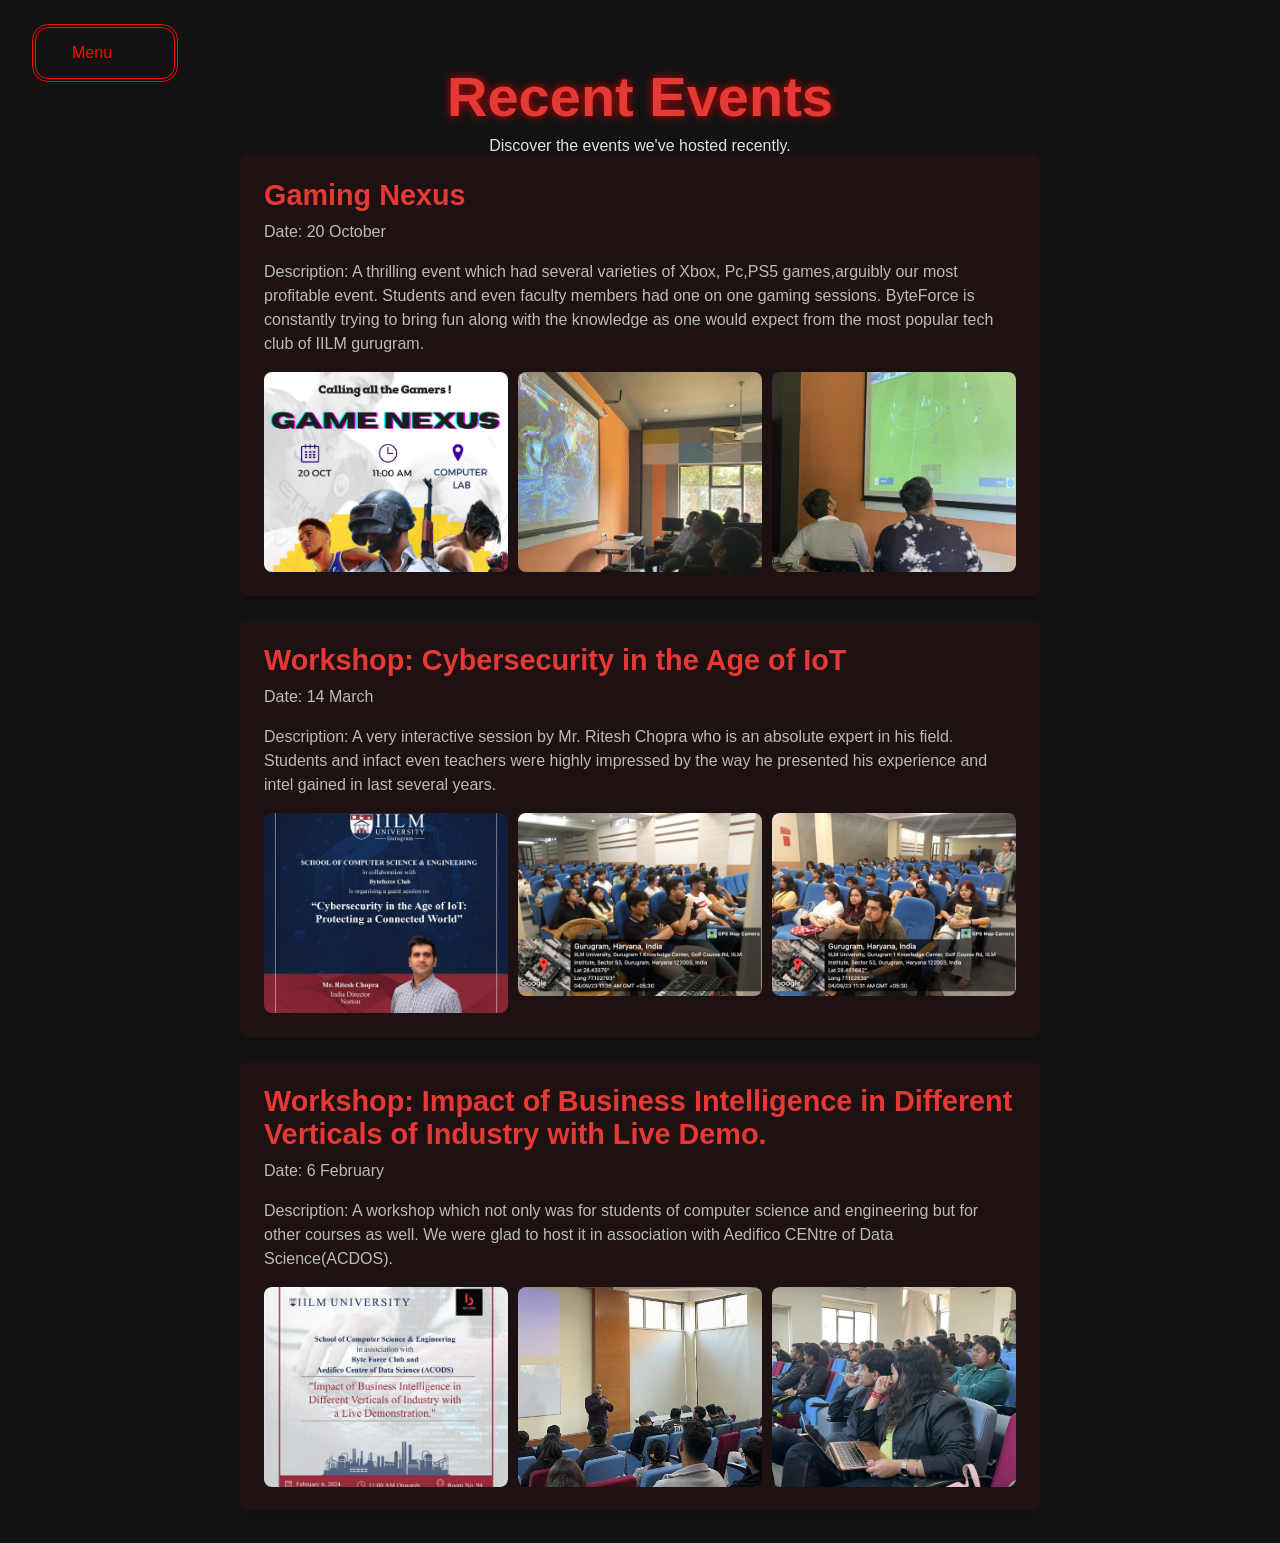
==== recentevents.html @ ecdb11dd "recent events and better menu prototype v2" ====
<!DOCTYPE html>
<html lang="en">
<head>
    <meta charset="UTF-8">
    <meta name="viewport" content="width=device-width, initial-scale=1.0">
    <title>Recent Events</title>
    <link rel="stylesheet" href="recentevents.css">
</head>
<body>

    <header>
        <div class="menu">
            <div class="item">
              <a href="#" class="link">
                <span> Menu </span>
                <svg viewBox="0 0 360 360" xml:space="preserve">
                 
                </svg>
              </a>
              <div class="submenu">
                <div class="submenu-item">
                  <a href="index.html" class="submenu-link"> Home </a>
                </div>
                <div class="submenu-item">
                  <a href="recentevents.html" class="submenu-link"> Recent Events </a>
                </div>
                <div class="submenu-item">
                  <a href="https://chat.whatsapp.com/F66XFyVVIzmDs82f0uHvsl" class="submenu-link"> Whatsapp Gc (join if interested) </a>
                </div>
                <div class="submenu-item">
                  <a href="#" class="submenu-link">Web Under Development </a>
                </div>
              </div>
            </div>
          </div>
        
    
       
    </header>


 <h1 id="glowheading">Recent Events</h1>
        <p>Discover the events we've hosted recently.</p>
    <section class="events">
        <div class="event-card">
            <h2>Gaming Nexus</h2>
            <p>Date: 20 October</p>
            <p>Description: A thrilling event which had several varieties of Xbox, Pc,PS5 games,arguibly our most profitable event. Students and even faculty members had one on one gaming sessions. ByteForce is constantly trying to bring fun along with the knowledge as one would expect from the most popular tech club of IILM gurugram.  </p>
            <div class="event-images">
                <img src="1re1.jpg" alt="Debugging Challenge 1">
                <img src="1re3.jpg" alt="Debugging Challenge 2">
                <img src="1re2.jpg" alt="Debugging Challenge 3">
            </div>
        </div>

        <div class="event-card">
            <h2>Workshop: Cybersecurity in the Age of IoT</h2>
            <p>Date: 14 March</p>
            <p>Description: A very interactive session by Mr. Ritesh Chopra who is an absolute expert in his field. Students and infact even teachers were highly impressed by the way he presented his experience and intel gained in last several years.</p>
            <div class="event-images">
                <img src="2re1.jpg" alt="Code Marathon 1">
                <img src="2re2.jpg" alt="Code Marathon 2">
                <img src="2re3.jpg" alt="Code Marathon 3">
            </div>
        </div>

        <div class="event-card">
            <h2>Workshop: Impact of Business Intelligence in Different Verticals of Industry with Live Demo.</h2>
            <p>Date: 6 February</p>
            <p>Description: A workshop which not only was for students of computer science and engineering but for other courses as well. We were glad to host it in association with Aedifico CENtre of Data Science(ACDOS).</p>
            <div class="event-images">
                <img src="3re1.jpg" alt="Find the Output Round 1">
                <img src="3re2.jpg" alt="Find the Output Round 2">
                <img src="3re3.jpg" alt="Find the Output Round 3">
            </div>
        </div>

        <!-- Add more event cards as needed -->
    </section>
 <script> function showPopup() {
    const popup = document.getElementById("popup");
    popup.style.display = "block";
    setTimeout(closePopup, 5000);
}

function closePopup() {
    document.getElementById("popup").style.display = "none";
}

// Show popup 2 seconds after page load
window.onload = function () {
    setTimeout(showPopup, 2000);
};
</script>
</body>
</html>
---- recentevents.css ----
/* Global Styles */
* {
    margin: 0;
    padding: 0;
    box-sizing: border-box;
    font-family: Arial, sans-serif;
}

/* Body Styling */
body {
    background-color: #121212;
    color: #e0e0e0;
    display: flex;
    flex-direction: column;
    align-items: center;
    padding: 2rem;
    position: relative;
}

h1 {
  font-size: 3.5rem;
  margin-bottom: 0.5rem;
  color: #e53935;
  text-shadow: 0 0 10px rgba(255, 0, 0, 0.8);
}


.menu {
    font-size: 16px;
    line-height: 1.6;
    color: #ffffff;
    top: 1rem;  /* Adjust this for desired distance from the top */
    left: 1rem;
    width: fit-content;
    display: flex;
    list-style: none;
    position: fixed;
    padding-left: 1rem;
    padding-top: 0.5rem;
  }
  
  .menu a {
    text-decoration: none;
    color: inherit;
    font-family: inherit;
    font-size: inherit;
    line-height: inherit;
  }
  
  .menu .link {
    position: relative;
    display: flex;
    align-items: center;
    justify-content: center;
    gap: 12px;
    padding: 12px 36px;
    border-radius: 16px;
    overflow: hidden;
    transition: all 0.48s cubic-bezier(0.23, 1, 0.32, 1);
  }
  
  .menu .link::after {
    content: "";
    position: absolute;
    top: 0;
    left: 0;
    width: 100%;
    height: 100%;
    background-color: #ff0a0a;
    z-index: -1;
    transform: scaleX(0);
    transform-origin: left;
    transition: transform 0.48s cubic-bezier(0.23, 1, 0.32, 1);
  }
  
  .menu .link svg {
    width: 14px;
    height: 14px;
    fill: #fc0707;
    transition: all 0.48s cubic-bezier(0.23, 1, 0.32, 1);
  }
  
  .menu .item {
    position: relative;
  }
  
  .menu .item .submenu {
    display: flex;
    flex-direction: column;
    align-items: center;
    position: absolute;
    top: 100%;
    border-radius: 0 0 16px 16px;
    left: 0;
    width: 100%;
    overflow: hidden;
    border: 1px solid #cccccc;
    opacity: 0;
    visibility: hidden;
    transform: translateY(-12px);
    transition: all 0.48s cubic-bezier(0.23, 1, 0.32, 1);
    z-index: 1;
    pointer-events: none;
    list-style: none;
  }
  
  .menu .item:hover .submenu {
    opacity: 1;
    visibility: visible;
    transform: translateY(0);
    pointer-events: auto;
    border-top: transparent;
    border-color: #ff0000;
  }
  
  .menu .item:hover .link {
    color: #ffffff;
    border-radius: 16px 16px 0 0;
  }
  
  .menu .item:hover .link::after {
    transform: scaleX(1);
    transform-origin: right;
  }
  
  .menu .item:hover .link svg {
    fill: #ffffff;
    transform: rotate(-180deg);
  }
  
  .submenu .submenu-item {
    width: 100%;
    transition: all 0.48s cubic-bezier(0.23, 1, 0.32, 1);
  }
  
  .submenu .submenu-link {
    display: block;
    padding: 12px 24px;
    width: 100%;
    position: relative;
    text-align: center;
    transition: all 0.48s cubic-bezier(0.23, 1, 0.32, 1);
  }
  
  .submenu .submenu-item:last-child .submenu-link {
    border-bottom: none;
  }
  
  .submenu .submenu-link::before {
    content: "";
    position: absolute;
    top: 0;
    left: 0;
    transform: scaleX(0);
    width: 100%;
    height: 100%;
    background-color: #ff0303;
    z-index: -1;
    transform-origin: left;
    transition: transform 0.48s cubic-bezier(0.23, 1, 0.32, 1);
  }
  
  .submenu .submenu-link:hover:before {
    transform: scaleX(1);
    transform-origin: right;
  }
  
  .submenu .submenu-link:hover {
    color: #ffffff;
  }
  
.menu .link {
    border-style: double;
    color: #fc0707;
    border-width: 0.3rem;
    
}




/* Header Styling */
header {
    text-align: center;
    margin-bottom: 2rem;
    color: #fc0707; /* Updated to a vivid red */
}

header h1 {
    font-size: 2.5rem;
    color: #fc0707; /* Updated to a vivid red */
    margin-bottom: 0.5rem;
}

header p {
    font-size: 1.2rem;
    color: #bbbbbb;
}

/* Event Cards Styling */
.events {
    display: flex;
    flex-direction: column;
    gap: 1.5rem;
    width: 100%;
    max-width: 800px;
}

.event-card {
    background-color: rgba(255, 0, 0, 0.05);
    padding: 1.5rem;
    border-radius: 8px;
    box-shadow: 0 4px 10px rgba(0, 0, 0, 0.2);
    transition: transform 0.3s;
}

.event-card:hover {
    transform: scale(1.02);
}

.event-card h2 {
    font-size: 1.8rem;
    color: #e53935;
    margin-bottom: 0.5rem;
}

.event-card p {
    color: #bbbbbb;
    line-height: 1.5;
    margin-bottom: 1rem;
}

/* Event Images Styling - Similar to 'Our Memories' */
.event-images {
    display: grid;
    grid-template-columns: repeat(auto-fit, minmax(150px, 1fr));
    gap: 10px;
}

.event-images img {
    width: 100%;
    height: auto;
    border-radius: 8px;
    object-fit: cover;
    transition: transform 0.3s;
    max-height: 200px;
}

.event-images img:hover {
    transform: scale(1.05);
}

/* Responsive Adjustments */
@media (max-width: 768px) {
    header h1 {
        font-size: 2rem;
    }

    .event-card h2 {
        font-size: 1.5rem;
    }
}

@media (max-width: 480px) {
    header h1 {
        font-size: 1.8rem;
    }

    header p {
        font-size: 1rem;
    }

    .event-card h2 {
        font-size: 1.4rem;
    }

    .event-images {
        grid-template-columns: repeat(auto-fit, minmax(100px, 1fr));
    }
}
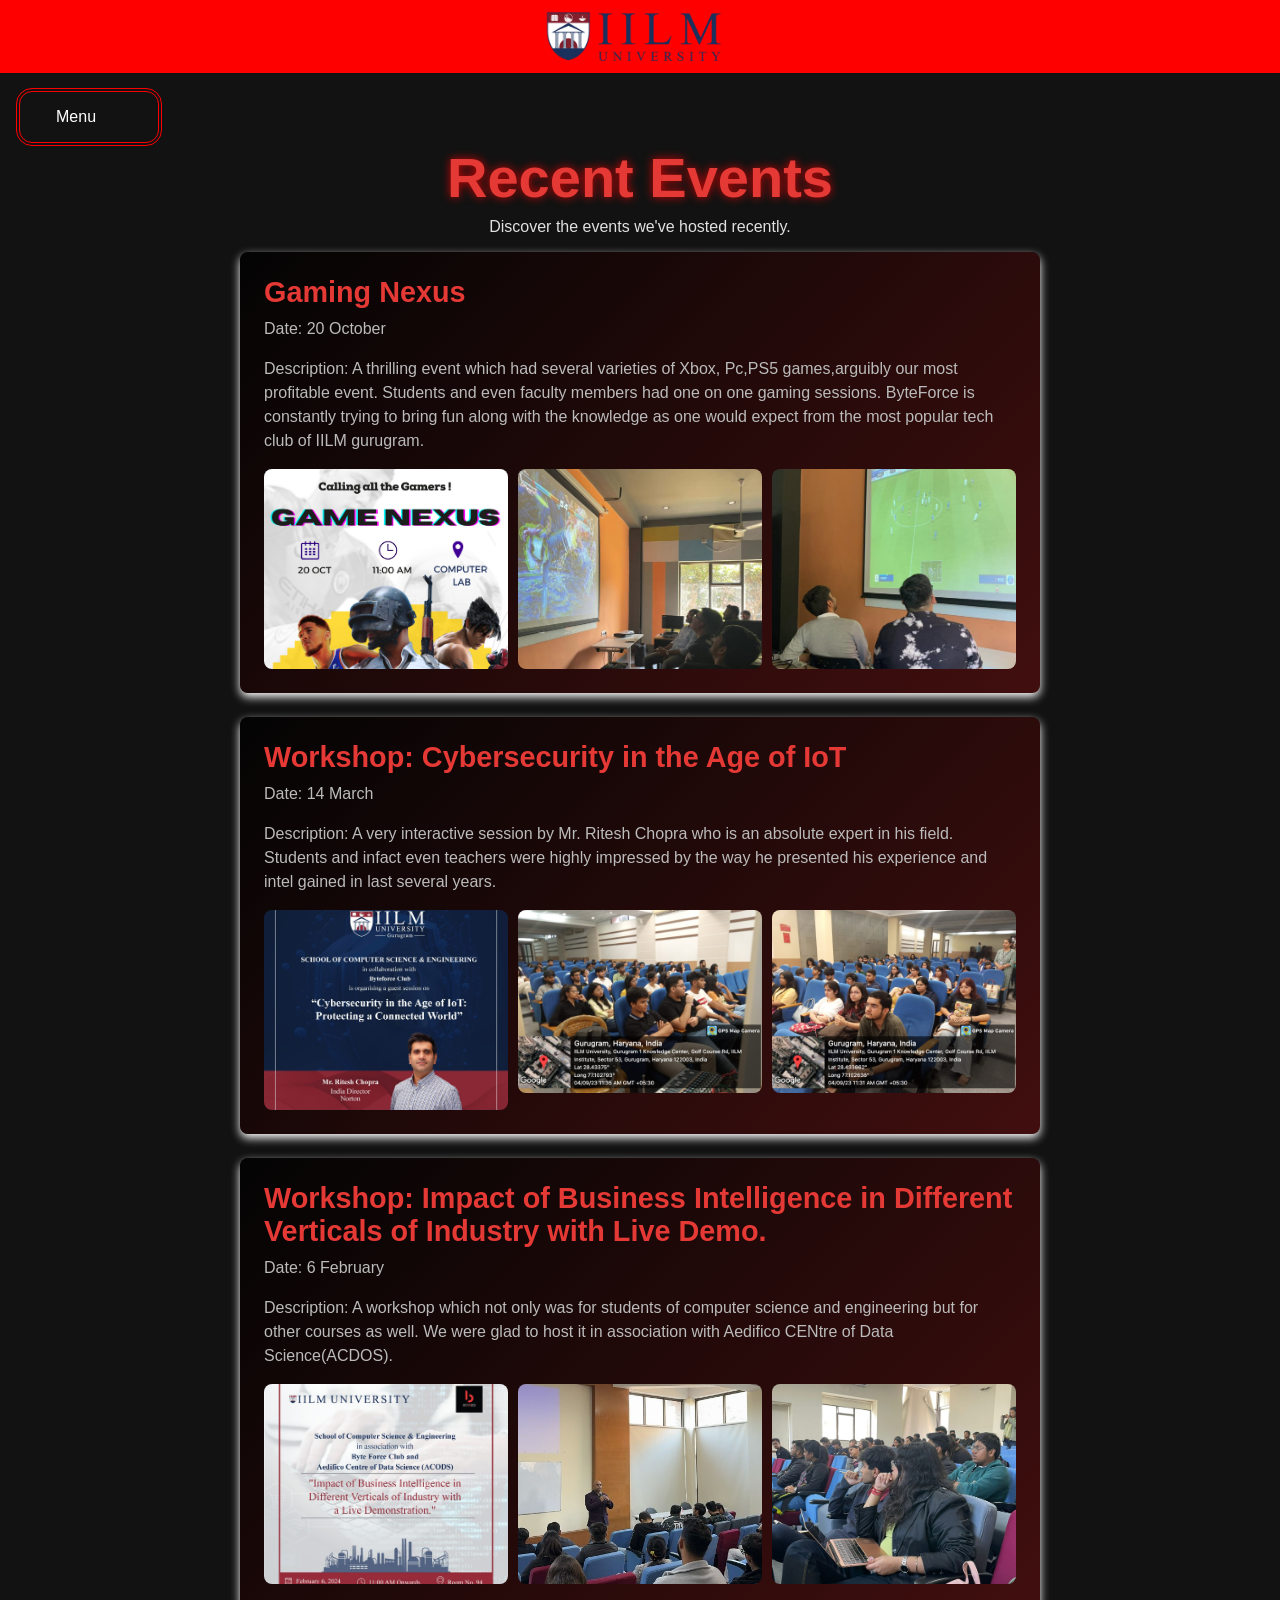
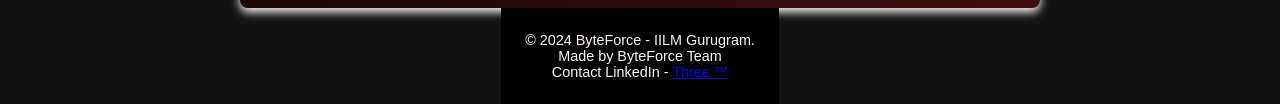
==== commit e16d82cf: "enhanced layout v3" ====
--- a/recentevents.html
+++ b/recentevents.html
@@ -7,8 +7,13 @@
     <link rel="stylesheet" href="recentevents.css">
 </head>
 <body>
+  
+  <div class="headiilm">
+        
+    <img src="iilmlogo.jpg" alt="IILM Icon" class="college-icon">
+</div>
 
-    <header>
+    
         <div class="menu">
             <div class="item">
               <a href="#" class="link">
@@ -22,25 +27,24 @@
                   <a href="index.html" class="submenu-link"> Home </a>
                 </div>
                 <div class="submenu-item">
-                  <a href="recentevents.html" class="submenu-link"> Recent Events </a>
+                  <a href="https://instagram.com/byteforce.iilm" class="submenu-link"> Instagram </a>
                 </div>
                 <div class="submenu-item">
                   <a href="https://chat.whatsapp.com/F66XFyVVIzmDs82f0uHvsl" class="submenu-link"> Whatsapp Gc (join if interested) </a>
                 </div>
-                <div class="submenu-item">
-                  <a href="#" class="submenu-link">Web Under Development </a>
-                </div>
+                
               </div>
             </div>
           </div>
         
     
        
-    </header>
+    
 
 
- <h1 id="glowheading">Recent Events</h1>
+ <h3 id="glowheading">Recent Events</h1>
         <p>Discover the events we've hosted recently.</p>
+      </header>
     <section class="events">
         <div class="event-card">
             <h2>Gaming Nexus</h2>
@@ -77,20 +81,10 @@
 
         <!-- Add more event cards as needed -->
     </section>
- <script> function showPopup() {
-    const popup = document.getElementById("popup");
-    popup.style.display = "block";
-    setTimeout(closePopup, 5000);
-}
-
-function closePopup() {
-    document.getElementById("popup").style.display = "none";
-}
-
-// Show popup 2 seconds after page load
-window.onload = function () {
-    setTimeout(showPopup, 2000);
-};
-</script>
+  </header>
+    
+<footer>
+        <p>&copy; 2024 ByteForce - IILM Gurugram. <br> Made by ByteForce Team <br> Contact LinkedIn - <a href="https://www.linkedin.com/in/ayush-dwivedi-268807307">Three ™ </a></p>
+    </footer>
 </body>
 </html>
--- a/recentevents.css
+++ b/recentevents.css
@@ -1,179 +1,223 @@
 /* Global Styles */
 * {
-    margin: 0;
-    padding: 0;
-    box-sizing: border-box;
-    font-family: Arial, sans-serif;
+  margin: 0;
+  padding: 0;
+  box-sizing: border-box;
+  font-family: Arial, sans-serif;
 }
 
 /* Body Styling */
 body {
-    background-color: #121212;
-    color: #e0e0e0;
-    display: flex;
-    flex-direction: column;
-    align-items: center;
-    padding: 2rem;
-    position: relative;
-}
-
-h1 {
-  font-size: 3.5rem;
-  margin-bottom: 0.5rem;
-  color: #e53935;
-  text-shadow: 0 0 10px rgba(255, 0, 0, 0.8);
-}
-
-
+  background-color: #121212;
+  color: #e0e0e0;
+  display: flex;
+   display: flex;
+  flex-direction: column;
+  align-items: center;
+  position: relative;
+}
+/* Header and Overlay */
+header {
+  display: flex;
+  align-items: center;
+  justify-content: center;
+  height: 100vh;
+  display: flex;
+  flex-direction: column;
+  text-align: center;
+  background-color: #0d0d0d;
+  overflow: hidden;
+  z-index: 1;
+}
+
+h3 {
+font-size: 3.5rem;
+margin-bottom: 0.5rem;
+color: #e53935;
+display: flex;
+justify-content: center;
+align-items: center;
+
+padding-top: 4.5rem;
+text-shadow: 0 0 10px rgba(255, 0, 0, 0.8);
+}
+
+/* Adjust the headiilm div to stretch across the full width */
+.headiilm {
+  display: flex;
+  align-items: center;
+  justify-content: center;
+  background-color: red;
+  padding: 10px;
+  color: white;
+  width: 100%; /* Ensure it stretches across the full width */
+  max-width: 100%; /* Prevents any overflow */
+  padding-bottom: 0.2rem;
+  position: relative; /* This ensures it sits properly */
+}
+
+.college-icon {
+  
+  width: 180px; /* Adjust size as needed */
+  height: auto;
+  margin-right: 10px; /* Space between icon and text */
+  display: flex;
+  align-items: center;
+  
+  
+}
+
+/* Menu Styling */
 .menu {
-    font-size: 16px;
-    line-height: 1.6;
-    color: #ffffff;
-    top: 1rem;  /* Adjust this for desired distance from the top */
-    left: 1rem;
-    width: fit-content;
-    display: flex;
-    list-style: none;
-    position: fixed;
-    padding-left: 1rem;
-    padding-top: 0.5rem;
-  }
-  
-  .menu a {
-    text-decoration: none;
-    color: inherit;
-    font-family: inherit;
-    font-size: inherit;
-    line-height: inherit;
-  }
-  
-  .menu .link {
-    position: relative;
-    display: flex;
-    align-items: center;
-    justify-content: center;
-    gap: 12px;
-    padding: 12px 36px;
-    border-radius: 16px;
-    overflow: hidden;
-    transition: all 0.48s cubic-bezier(0.23, 1, 0.32, 1);
-  }
-  
-  .menu .link::after {
-    content: "";
-    position: absolute;
-    top: 0;
-    left: 0;
-    width: 100%;
-    height: 100%;
-    background-color: #ff0a0a;
-    z-index: -1;
-    transform: scaleX(0);
-    transform-origin: left;
-    transition: transform 0.48s cubic-bezier(0.23, 1, 0.32, 1);
-  }
-  
-  .menu .link svg {
-    width: 14px;
-    height: 14px;
-    fill: #fc0707;
-    transition: all 0.48s cubic-bezier(0.23, 1, 0.32, 1);
-  }
-  
-  .menu .item {
-    position: relative;
-  }
-  
-  .menu .item .submenu {
-    display: flex;
-    flex-direction: column;
-    align-items: center;
-    position: absolute;
-    top: 100%;
-    border-radius: 0 0 16px 16px;
-    left: 0;
-    width: 100%;
-    overflow: hidden;
-    border: 1px solid #cccccc;
-    opacity: 0;
-    visibility: hidden;
-    transform: translateY(-12px);
-    transition: all 0.48s cubic-bezier(0.23, 1, 0.32, 1);
-    z-index: 1;
-    pointer-events: none;
-    list-style: none;
-  }
-  
-  .menu .item:hover .submenu {
-    opacity: 1;
-    visibility: visible;
-    transform: translateY(0);
-    pointer-events: auto;
-    border-top: transparent;
-    border-color: #ff0000;
-  }
-  
-  .menu .item:hover .link {
-    color: #ffffff;
-    border-radius: 16px 16px 0 0;
-  }
-  
-  .menu .item:hover .link::after {
-    transform: scaleX(1);
-    transform-origin: right;
-  }
-  
-  .menu .item:hover .link svg {
-    fill: #ffffff;
-    transform: rotate(-180deg);
-  }
-  
-  .submenu .submenu-item {
-    width: 100%;
-    transition: all 0.48s cubic-bezier(0.23, 1, 0.32, 1);
-  }
-  
-  .submenu .submenu-link {
-    display: block;
-    padding: 12px 24px;
-    width: 100%;
-    position: relative;
-    text-align: center;
-    transition: all 0.48s cubic-bezier(0.23, 1, 0.32, 1);
-  }
-  
-  .submenu .submenu-item:last-child .submenu-link {
-    border-bottom: none;
-  }
-  
-  .submenu .submenu-link::before {
-    content: "";
-    position: absolute;
-    top: 0;
-    left: 0;
-    transform: scaleX(0);
-    width: 100%;
-    height: 100%;
-    background-color: #ff0303;
-    z-index: -1;
-    transform-origin: left;
-    transition: transform 0.48s cubic-bezier(0.23, 1, 0.32, 1);
-  }
-  
-  .submenu .submenu-link:hover:before {
-    transform: scaleX(1);
-    transform-origin: right;
-  }
-  
-  .submenu .submenu-link:hover {
-    color: #ffffff;
-  }
-  
+    
+  font-size: 16px;
+  line-height: 1.6;
+  color: #ffffff;
+  /* Adjust this for desired distance from the top */
+  left: 0.5rem;
+  width: fit-content;
+ 
+  list-style: none;
+  position: fixed;
+  padding-left: 0.5rem;
+  padding-top: 5.5rem;
+  z-index: 100; /* Ensure the menu is above other elements */
+}
+
+.menu a {
+  text-decoration: none;
+  color: inherit;
+  font-family: inherit;
+  font-size: inherit;
+  line-height: inherit;
+}
+
 .menu .link {
-    border-style: double;
-    color: #fc0707;
-    border-width: 0.3rem;
-    
+  position: relative;
+  display: flex;
+  align-items: center;
+  justify-content: center;
+  gap: 12px;
+  padding: 12px 36px;
+  border-radius: 16px;
+  overflow: hidden;
+  transition: all 0.48s cubic-bezier(0.23, 1, 0.32, 1);
+  border-style: double;
+  color: white;
+  border-color: red;
+  border-width: 0.3rem;
+}
+
+.menu .link::after {
+  content: "";
+  position: absolute;
+  top: 0;
+  left: 0;
+  width: 100%;
+  border-color: rgb(255, 255, 255);
+  height: 100%;
+  background-color: #ff0a0a;
+  z-index: -1;
+  transform: scaleX(0);
+  transform-origin: left;
+  transition: transform 0.48s cubic-bezier(0.23, 1, 0.32, 1);
+}
+
+.menu .link svg {
+  width: 14px;
+  height: 14px;
+  fill: #fc0707;
+  transition: all 0.48s cubic-bezier(0.23, 1, 0.32, 1);
+}
+
+.menu .item {
+  position: relative;
+}
+
+.menu .item .submenu {
+  display: flex;
+  flex-direction: column;
+  align-items: center;
+  position: absolute;
+  top: 100%;
+  border-radius: 0 0 16px 16px;
+  left: 0;
+  width: 100%;
+  background-color: red;
+  overflow: hidden;
+  border: 2px solid #cccccc;
+  opacity: 0;
+  visibility: hidden;
+  transform: translateY(-12px);
+  transition: all 0.48s cubic-bezier(0.23, 1, 0.32, 1);
+  z-index: 1;
+  pointer-events: none;
+  list-style: none;
+}
+
+.menu .item:hover .submenu {
+  opacity: 1;
+  visibility: visible;
+  transform: translateY(0);
+  pointer-events: auto;
+  border-top: transparent;
+  border-color: #ffffff;
+}
+
+.menu .item:hover .link {
+  color: #ffffff;
+  border-radius: 16px 16px 0 0;
+}
+
+.menu .item:hover .link::after {
+  transform: scaleX(1);
+  transform-origin: right;
+}
+
+.menu .item:hover .link svg {
+  fill: #ffffff;
+  transform: rotate(-180deg);
+}
+
+.submenu .submenu-item {
+  width: 100%;
+  transition: all 0.48s cubic-bezier(0.23, 1, 0.32, 1);
+}
+
+.submenu .submenu-link {
+  display: block;
+  padding: 12px 24px;
+  width: 100%;
+  position: relative;
+  text-align: center;
+  transition: all 0.48s cubic-bezier(0.23, 1, 0.32, 1);
+}
+
+.submenu .submenu-item:last-child .submenu-link {
+  border-bottom: none;
+}
+
+.submenu .submenu-link::before {
+  content: "";
+  position: absolute;
+  top: 0;
+  left: 0;
+  transform: scaleX(0);
+  width: 100%;
+  height: 100%;
+  background-color: #ff0303;
+  z-index: -1;
+  transform-origin: left;
+  transition: transform 0.48s cubic-bezier(0.23, 1, 0.32, 1);
+}
+
+.submenu .submenu-link:hover:before {
+  transform: scaleX(1);
+  transform-origin: right;
+}
+
+.submenu .submenu-link:hover {
+  color: #ffffff;
 }
 
 
@@ -181,100 +225,109 @@
 
 /* Header Styling */
 header {
-    text-align: center;
-    margin-bottom: 2rem;
-    color: #fc0707; /* Updated to a vivid red */
+  text-align: center;
+  margin-bottom: 2rem;
+  color: #fc0707; /* Updated to a vivid red */
 }
 
 header h1 {
-    font-size: 2.5rem;
-    color: #fc0707; /* Updated to a vivid red */
-    margin-bottom: 0.5rem;
+  font-size: 2.5rem;
+  color: #fc0707; /* Updated to a vivid red */
+  margin-bottom: 0.5rem;
 }
 
 header p {
-    font-size: 1.2rem;
-    color: #bbbbbb;
+  font-size: 1.2rem;
+  color: #bbbbbb;
 }
 
 /* Event Cards Styling */
 .events {
-    display: flex;
-    flex-direction: column;
-    gap: 1.5rem;
-    width: 100%;
-    max-width: 800px;
+  display: flex;
+  flex-direction: column;
+  gap: 1.5rem;
+  padding-top: 1rem;
+  width: 100%;
+  max-width: 800px;
 }
 
 .event-card {
-    background-color: rgba(255, 0, 0, 0.05);
-    padding: 1.5rem;
-    border-radius: 8px;
-    box-shadow: 0 4px 10px rgba(0, 0, 0, 0.2);
-    transition: transform 0.3s;
+  transition: transform 0.3s, box-shadow 0.3s;
+  background: linear-gradient(135deg, rgba(0, 0, 0, 0.8), rgba(255, 0, 0, 0.2));
+  padding: 1.5rem;
+  border-radius: 8px;
+  box-shadow: 0 4px 10px rgb(255, 255, 255);
+  transition: transform 0.3s;
 }
 
 .event-card:hover {
-    transform: scale(1.02);
+  transform: scale(1.02);
 }
 
 .event-card h2 {
-    font-size: 1.8rem;
-    color: #e53935;
-    margin-bottom: 0.5rem;
+  font-size: 1.8rem;
+  color: #e53935;
+  margin-bottom: 0.5rem;
 }
 
 .event-card p {
-    color: #bbbbbb;
-    line-height: 1.5;
-    margin-bottom: 1rem;
+  color: #bbbbbb;
+  line-height: 1.5;
+  margin-bottom: 1rem;
 }
 
 /* Event Images Styling - Similar to 'Our Memories' */
 .event-images {
-    display: grid;
-    grid-template-columns: repeat(auto-fit, minmax(150px, 1fr));
-    gap: 10px;
+  display: grid;
+  grid-template-columns: repeat(auto-fit, minmax(150px, 1fr));
+  gap: 10px;
 }
 
 .event-images img {
-    width: 100%;
-    height: auto;
-    border-radius: 8px;
-    object-fit: cover;
-    transition: transform 0.3s;
-    max-height: 200px;
+  width: 100%;
+  height: auto;
+  border-radius: 8px;
+  object-fit: cover;
+  transition: transform 0.3s;
+  max-height: 200px;
 }
 
 .event-images img:hover {
-    transform: scale(1.05);
+  transform: scale(1.05);
 }
 
 /* Responsive Adjustments */
 @media (max-width: 768px) {
-    header h1 {
-        font-size: 2rem;
-    }
-
-    .event-card h2 {
-        font-size: 1.5rem;
-    }
+  header h1 {
+      font-size: 2rem;
+  }
+
+  .event-card h2 {
+      font-size: 1.5rem;
+  }
 }
 
 @media (max-width: 480px) {
-    header h1 {
-        font-size: 1.8rem;
-    }
-
-    header p {
-        font-size: 1rem;
-    }
-
-    .event-card h2 {
-        font-size: 1.4rem;
-    }
-
-    .event-images {
-        grid-template-columns: repeat(auto-fit, minmax(100px, 1fr));
-    }
-}
+  header h1 {
+      font-size: 1.8rem;
+  }
+
+  header p {
+      font-size: 1rem;
+  }
+
+  .event-card h2 {
+      font-size: 1.4rem;
+  }
+
+  .event-images {
+      grid-template-columns: repeat(auto-fit, minmax(100px, 1fr));
+  }
+}
+footer {
+    text-align: center;
+    padding: 1.5rem;
+    background-color: #000000;
+    color: #fff7f7;
+    font-size: 0.9rem;
+}
